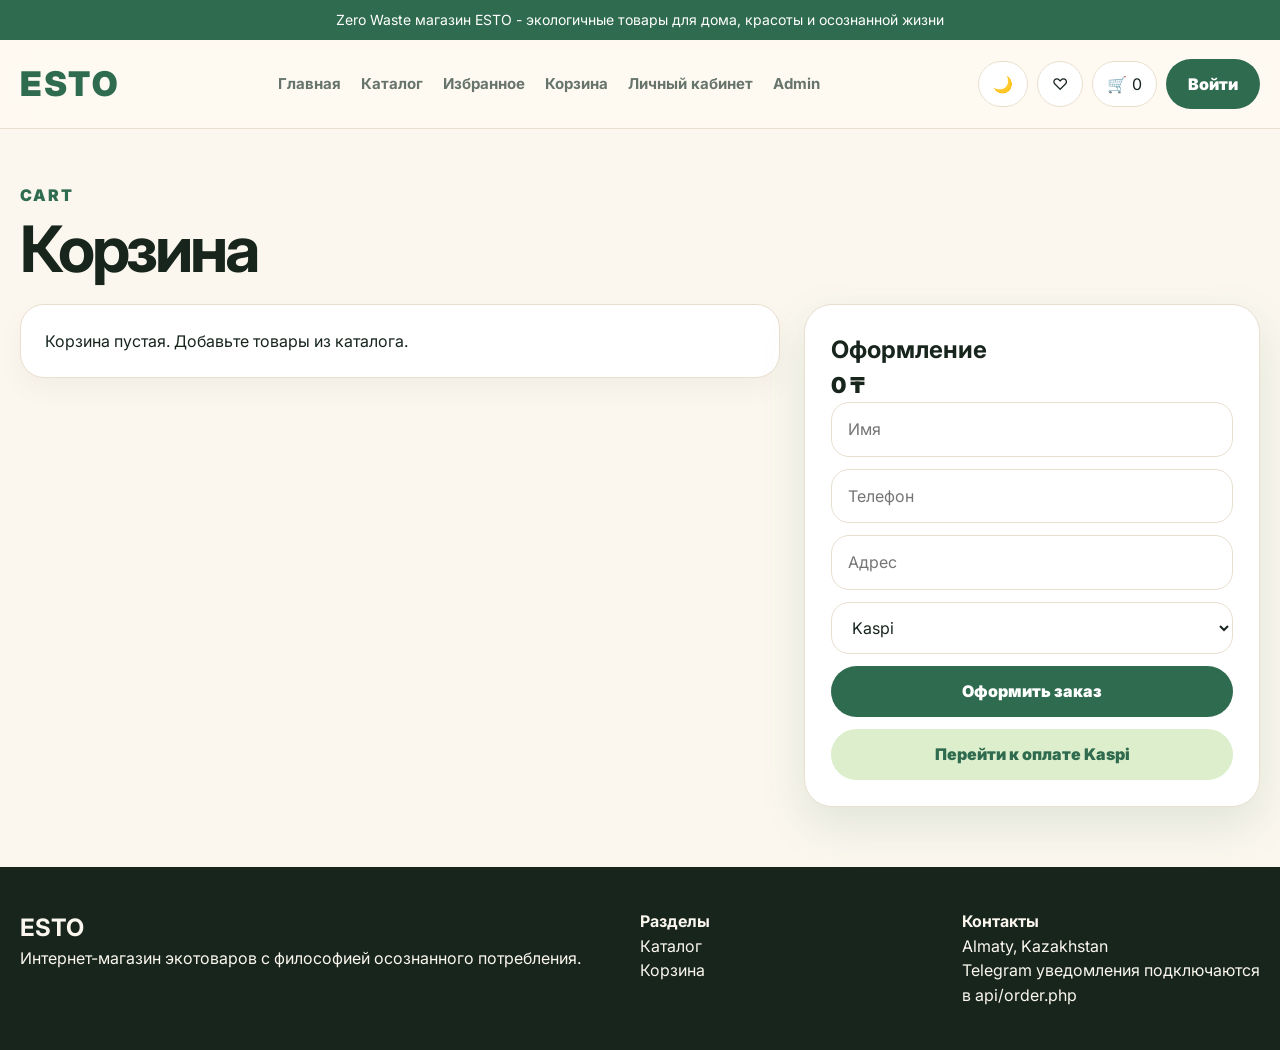
==== cart.html @ a309af13 "Add files via upload" ====
<!DOCTYPE html>
<html lang="ru">
<head>
    <meta charset="UTF-8">
    <meta name="viewport" content="width=device-width, initial-scale=1.0">
    <title>Корзина ESTO</title>
    <link rel="preconnect" href="https://fonts.googleapis.com">
<link rel="preconnect" href="https://fonts.gstatic.com" crossorigin>
<link href="https://fonts.googleapis.com/css2?family=Inter:wght@400;600;700;800;900&display=swap" rel="stylesheet">
<link rel="stylesheet" href="style.css">
<script src="https://cdnjs.cloudflare.com/ajax/libs/gsap/3.12.5/gsap.min.js" defer></script>
<script src="script.js" defer></script>

</head>
<body>
<div class="top-line">Zero Waste магазин ESTO - экологичные товары для дома, красоты и осознанной жизни</div>
<header class="header">
    <div class="container nav">
        <a class="logo" href="index.html">ESTO</a>
        <button class="icon-btn mobile-toggle" id="mobileToggle">Меню</button>
        <nav class="menu" id="menu">
            <a href="index.html">Главная</a>
            <a href="catalog.html">Каталог</a>
            <a href="favorites.html">Избранное</a>
            <a href="cart.html">Корзина</a>
            <a href="cabinet.html">Личный кабинет</a>
            <a href="admin/index.html">Admin</a>
        </nav>
        <div class="nav-actions">
            <button class="theme-toggle" data-theme-toggle>🌙</button>
            <a class="icon-btn" href="favorites.html">♡</a>
            <a class="icon-btn" href="cart.html">🛒 <span data-cart-count>0</span></a>
            <a class="btn" href="login.html">Войти</a>
        </div>
    </div>
</header>


<main class="container"><section class="page-hero"><p class="eyebrow">Cart</p><h1>Корзина</h1></section><div class="two-col"><section class="cart-list" id="cartList"></section><aside class="summary"><h2>Оформление</h2><p class="price" id="cartTotal">0 ₸</p><form class="form-grid" id="orderForm"><input class="field" name="name" placeholder="Имя" required><input class="field" name="phone" placeholder="Телефон" required><input class="field" name="address" placeholder="Адрес"><select class="field" name="payment_method"><option value="kaspi">Kaspi</option><option value="cash">Наличными</option></select><button class="btn">Оформить заказ</button><a class="btn light" id="kaspiLink" href="#" target="_blank" hidden>Перейти к оплате Kaspi</a></form></aside></div></main>

<footer>
    <div class="container footer-grid">
        <div><h2>ESTO</h2><p>Интернет-магазин экотоваров с философией осознанного потребления.</p></div>
        <div><b>Разделы</b><p><a href="catalog.html">Каталог</a></p><p><a href="cart.html">Корзина</a></p></div>
        <div><b>Контакты</b><p>Almaty, Kazakhstan</p><p>Telegram уведомления подключаются в api/order.php</p></div>
    </div>
</footer>
</body>
</html>
---- style.css ----
:root{
  --green:#2f6b4f;--green-2:#1f563e;--lime:#dceecb;--cream:#fbf7ee;--paper:#fffaf1;--ink:#17251d;--muted:#66746b;--line:#e8dfcf;--card:#ffffff;--shadow:0 18px 45px rgba(47,107,79,.13);--radius:28px
}
.dark{--green:#9bd2a7;--green-2:#b7e0bd;--lime:#243c2e;--cream:#101813;--paper:#17231c;--ink:#f5f0e7;--muted:#b5c1b8;--line:#2c3b31;--card:#18241d;--shadow:0 18px 45px rgba(0,0,0,.32)}
*{box-sizing:border-box;margin:0;padding:0}html{scroll-behavior:smooth}body{font-family:Inter,Arial,sans-serif;background:var(--cream);color:var(--ink);line-height:1.55;min-width:320px}a{text-decoration:none;color:inherit}img{max-width:100%;display:block}button,input,select,textarea{font:inherit}.container{width:min(1240px,calc(100% - 40px));margin:auto}.top-line{background:var(--green);color:#fff;text-align:center;padding:9px 12px;font-size:14px}.header{position:sticky;top:0;z-index:50;background:rgba(255,250,241,.9);backdrop-filter:blur(16px);border-bottom:1px solid var(--line)}.dark .header{background:rgba(16,24,19,.88)}.nav{display:flex;align-items:center;justify-content:space-between;gap:20px;padding:18px 0}.logo{font-size:34px;font-weight:900;letter-spacing:.08em;color:var(--green)}.menu{display:flex;align-items:center;gap:20px}.menu a{font-weight:700;color:var(--muted);font-size:15px}.menu a:hover,.menu a.active{color:var(--green)}.nav-actions{display:flex;align-items:center;gap:9px}.icon-btn,.theme-toggle{display:inline-flex;align-items:center;justify-content:center;gap:5px;min-height:42px;border:1px solid var(--line);background:var(--card);color:var(--ink);border-radius:999px;padding:10px 14px;cursor:pointer}.btn{display:inline-flex;align-items:center;justify-content:center;border:0;border-radius:999px;padding:13px 22px;background:var(--green);color:#fff;font-weight:900;cursor:pointer;transition:.25s;white-space:nowrap}.btn:hover{background:var(--green-2);transform:translateY(-2px);box-shadow:var(--shadow)}.btn.light{background:var(--lime);color:var(--green)}.btn.ghost{background:transparent;color:var(--green);border:1px solid var(--green)}.field{width:100%;border:1px solid var(--line);background:var(--card);color:var(--ink);border-radius:18px;padding:14px 16px;outline:none}.field:focus{border-color:var(--green)}
.hero{padding:68px 0 48px}.hero-grid{display:grid;grid-template-columns:1.05fr .95fr;gap:28px;align-items:center}.hero-card{position:relative;overflow:hidden;background:var(--paper);border:1px solid var(--line);border-radius:var(--radius);padding:58px;box-shadow:var(--shadow)}.hero-card:before{content:"";position:absolute;right:-90px;top:-90px;width:260px;height:260px;background:var(--lime);border-radius:50%}.eyebrow{color:var(--green);font-weight:900;text-transform:uppercase;letter-spacing:.12em;margin-bottom:10px}.hero h1,.page-hero h1,.section h2{letter-spacing:-.05em;line-height:.96}.hero h1{font-size:clamp(46px,7vw,92px);margin-bottom:20px;position:relative}.hero p{max-width:620px;color:var(--muted);font-size:18px;margin-bottom:28px;position:relative}.hero-visual{min-height:470px;border-radius:var(--radius);background:linear-gradient(135deg,#dceecb,#fff8e6);border:1px solid var(--line);display:grid;place-items:center;box-shadow:var(--shadow);overflow:hidden}.dark .hero-visual{background:linear-gradient(135deg,#183023,#273426)}.placeholder{width:78%;aspect-ratio:1;border-radius:44px;background:rgba(255,255,255,.55);display:grid;place-items:center;text-align:center;color:var(--green);font-weight:900;font-size:28px}.section{padding:54px 0}.section-head{display:flex;justify-content:space-between;align-items:flex-end;gap:20px;margin-bottom:26px}.section h2,.page-hero h1{font-size:clamp(34px,5vw,64px)}.muted{color:var(--muted)}.small{font-size:13px}.categories,.features{display:grid;grid-template-columns:repeat(4,1fr);gap:18px}.category-card,.feature-card,.empty-box{background:var(--card);border:1px solid var(--line);border-radius:24px;padding:24px;box-shadow:0 12px 28px rgba(0,0,0,.04)}.category-card b{display:block;font-size:20px;margin-bottom:8px}.product-slider{display:flex;gap:18px;overflow-x:auto;padding:5px 3px 22px;scroll-snap-type:x mandatory}.product-slider .product-card{min-width:285px}.product-slider::-webkit-scrollbar{height:8px}.product-slider::-webkit-scrollbar-thumb{background:var(--green);border-radius:20px}.page-hero{padding:54px 0 24px}.filters{display:grid;grid-template-columns:2fr 1.2fr 1fr 1fr 1.1fr auto auto;gap:12px;margin:0 0 26px}.catalog-layout{display:block}.catalog-toolbar{display:flex;justify-content:space-between;align-items:center;gap:16px;margin:0 0 22px}.product-grid{display:grid;grid-template-columns:repeat(4,minmax(0,1fr));gap:22px;align-items:stretch}.product-card{position:relative;background:var(--card);border:1px solid var(--line);border-radius:26px;overflow:hidden;box-shadow:0 12px 28px rgba(0,0,0,.05);transition:.25s;min-width:0}.product-card:hover{transform:translateY(-7px);box-shadow:var(--shadow)}.product-img{height:240px;background:linear-gradient(135deg,var(--lime),var(--paper));display:grid;place-items:center;overflow:hidden}.product-img img{width:100%;height:100%;object-fit:cover;transition:.35s}.product-card:hover .product-img img{transform:scale(1.05)}.product-body{padding:18px;display:flex;flex-direction:column;gap:8px}.product-body h3{font-size:18px;line-height:1.22}.product-meta{display:flex;align-items:center;justify-content:space-between;gap:8px}.badge{display:inline-block;background:var(--lime);color:var(--green);border-radius:999px;padding:5px 11px;font-size:12px;font-weight:900}.fav-btn{width:38px;height:38px;border:1px solid var(--line);background:var(--paper);color:var(--green);border-radius:50%;cursor:pointer;font-size:18px}.fav-btn.active{background:var(--green);color:#fff}.price{font-size:22px;font-weight:900}.old-price{text-decoration:line-through;color:var(--muted);font-size:14px;margin-left:8px}.card-actions{display:grid;grid-template-columns:1fr 1fr;gap:9px;margin-top:8px}.quick-view{position:absolute;z-index:2;top:12px;left:12px;border:0;border-radius:999px;background:rgba(255,255,255,.92);color:var(--green);padding:8px 12px;font-size:12px;font-weight:900;cursor:pointer;opacity:0;transform:translateY(-7px);transition:.25s}.product-card:hover .quick-view{opacity:1;transform:none}.two-col{display:grid;grid-template-columns:1.25fr .75fr;gap:24px;align-items:start}.cart-list{display:grid;gap:14px}.cart-item{display:grid;grid-template-columns:96px 1fr auto;gap:16px;align-items:center;background:var(--card);border:1px solid var(--line);border-radius:24px;padding:14px}.cart-thumb{height:84px;border-radius:18px;overflow:hidden;background:var(--lime)}.cart-thumb img{width:100%;height:100%;object-fit:cover}.qty{display:flex;align-items:center;gap:8px;flex-wrap:wrap}.qty button{min-width:36px;height:36px;border-radius:999px;border:1px solid var(--line);background:var(--paper);color:var(--ink);cursor:pointer;padding:0 10px}.qty .remove{color:#b73b3b}.summary,.auth-card,.cabinet-card,.admin-card{background:var(--card);border:1px solid var(--line);border-radius:28px;padding:26px;box-shadow:var(--shadow)}.form-grid{display:grid;gap:12px}.tabs{display:flex;gap:10px;margin-bottom:16px}.tab{border:1px solid var(--line);background:var(--paper);color:var(--ink);border-radius:999px;padding:10px 16px;cursor:pointer}.tab.active{background:var(--green);color:#fff}.modal{position:fixed;inset:0;background:rgba(0,0,0,.48);display:none;place-items:center;z-index:200;padding:20px}.modal.show{display:grid}.modal-card{width:min(880px,100%);background:var(--card);color:var(--ink);border:1px solid var(--line);border-radius:30px;padding:22px;display:grid;grid-template-columns:1fr 1fr;gap:24px;position:relative;box-shadow:var(--shadow)}.modal-card img{width:100%;height:360px;object-fit:cover;border-radius:24px;background:var(--lime)}.modal-close{position:absolute;right:16px;top:14px;width:42px;height:42px;border-radius:999px;border:1px solid var(--line);background:var(--paper);color:var(--ink);font-size:26px;cursor:pointer}.toast{position:fixed;right:20px;bottom:20px;background:var(--green);color:#fff;padding:14px 18px;border-radius:18px;box-shadow:var(--shadow);transform:translateY(120px);transition:.3s;z-index:300}.toast.show{transform:translateY(0)}footer{margin-top:60px;background:var(--ink);color:var(--cream);padding:42px 0}.footer-grid{display:grid;grid-template-columns:2fr 1fr 1fr;gap:24px}.mobile-toggle{display:none}
@media(max-width:1180px){.product-grid{grid-template-columns:repeat(3,minmax(0,1fr))}.filters{grid-template-columns:1fr 1fr 1fr}.filters .btn{width:100%}.menu{gap:12px}.menu a{font-size:14px}}
@media(max-width:900px){.mobile-toggle{display:inline-flex}.menu{display:none;position:absolute;left:20px;right:20px;top:78px;background:var(--card);border:1px solid var(--line);border-radius:22px;padding:16px;flex-direction:column;align-items:flex-start;box-shadow:var(--shadow)}.menu.open{display:flex}.hero-grid,.two-col{grid-template-columns:1fr}.hero-card{padding:38px}.hero-visual{min-height:310px}.categories,.features{grid-template-columns:1fr 1fr}.product-grid{grid-template-columns:repeat(2,minmax(0,1fr))}.filters{grid-template-columns:1fr 1fr}.footer-grid{grid-template-columns:1fr}.nav{padding:14px 0}.logo{font-size:28px}.quick-view{opacity:1;transform:none}.modal-card{grid-template-columns:1fr}.modal-card img{height:270px}}
@media(max-width:620px){.container{width:min(100% - 24px,1240px)}.top-line{font-size:12px}.nav-actions .btn{display:none}.nav-actions{gap:5px}.icon-btn,.theme-toggle{padding:9px 11px}.hero{padding:36px 0}.hero-card{padding:28px;border-radius:22px}.hero h1{font-size:44px}.section{padding:36px 0}.section-head,.catalog-toolbar{align-items:flex-start;flex-direction:column}.categories,.features,.product-grid,.filters{grid-template-columns:1fr}.product-img{height:230px}.cart-item{grid-template-columns:76px 1fr}.cart-item .qty{grid-column:1/-1}.card-actions{grid-template-columns:1fr}.product-slider .product-card{min-width:260px}}
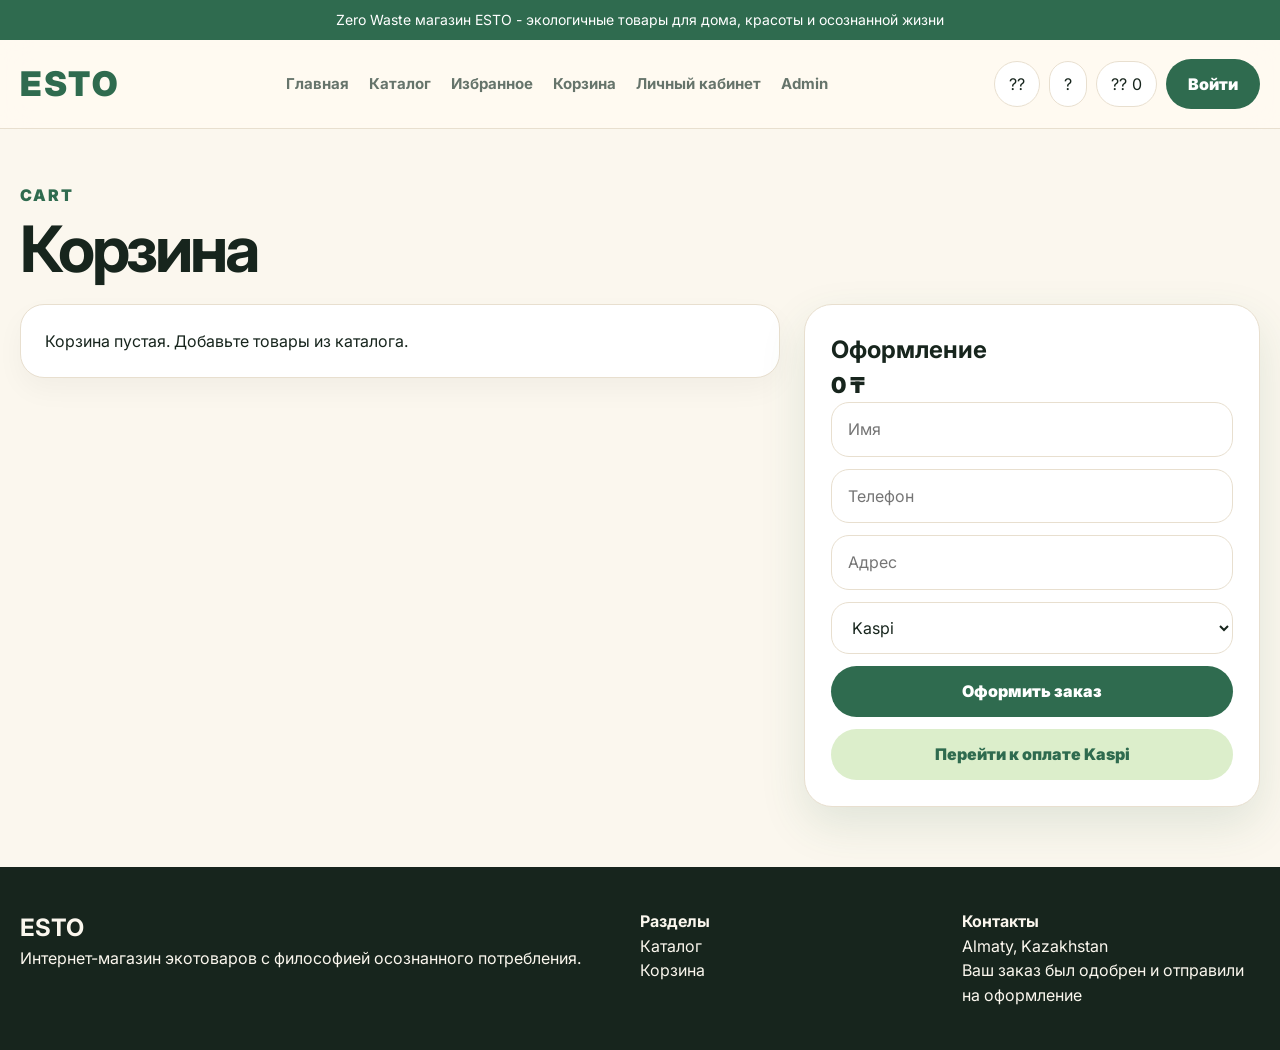
==== commit 3554e4cf: "Update cart.html" ====
--- a/cart.html
+++ b/cart.html
@@ -27,23 +27,23 @@
             <a href="admin/index.html">Admin</a>
         </nav>
         <div class="nav-actions">
-            <button class="theme-toggle" data-theme-toggle>🌙</button>
-            <a class="icon-btn" href="favorites.html">♡</a>
-            <a class="icon-btn" href="cart.html">🛒 <span data-cart-count>0</span></a>
+            <button class="theme-toggle" data-theme-toggle>??</button>
+            <a class="icon-btn" href="favorites.html">?</a>
+            <a class="icon-btn" href="cart.html">?? <span data-cart-count>0</span></a>
             <a class="btn" href="login.html">Войти</a>
         </div>
     </div>
 </header>
 
 
-<main class="container"><section class="page-hero"><p class="eyebrow">Cart</p><h1>Корзина</h1></section><div class="two-col"><section class="cart-list" id="cartList"></section><aside class="summary"><h2>Оформление</h2><p class="price" id="cartTotal">0 ₸</p><form class="form-grid" id="orderForm"><input class="field" name="name" placeholder="Имя" required><input class="field" name="phone" placeholder="Телефон" required><input class="field" name="address" placeholder="Адрес"><select class="field" name="payment_method"><option value="kaspi">Kaspi</option><option value="cash">Наличными</option></select><button class="btn">Оформить заказ</button><a class="btn light" id="kaspiLink" href="#" target="_blank" hidden>Перейти к оплате Kaspi</a></form></aside></div></main>
+<main class="container"><section class="page-hero"><p class="eyebrow">Cart</p><h1>Корзина</h1></section><div class="two-col"><section class="cart-list" id="cartList"></section><aside class="summary"><h2>Оформление</h2><p class="price" id="cartTotal">0 ?</p><form class="form-grid" id="orderForm"><input class="field" name="name" placeholder="Имя" required><input class="field" name="phone" placeholder="Телефон" required><input class="field" name="address" placeholder="Адрес"><select class="field" name="payment_method"><option value="kaspi">Kaspi</option><option value="cash">Наличными</option></select><button class="btn">Оформить заказ</button><a class="btn light" id="kaspiLink" href="#" target="_blank" hidden>Перейти к оплате Kaspi</a></form></aside></div></main>
 
 <footer>
     <div class="container footer-grid">
         <div><h2>ESTO</h2><p>Интернет-магазин экотоваров с философией осознанного потребления.</p></div>
         <div><b>Разделы</b><p><a href="catalog.html">Каталог</a></p><p><a href="cart.html">Корзина</a></p></div>
-        <div><b>Контакты</b><p>Almaty, Kazakhstan</p><p>Telegram уведомления подключаются в api/order.php</p></div>
+        <div><b>Контакты</b><p>Almaty, Kazakhstan</p><p>Ваш заказ был одобрен и отправили на оформление</p></div>
     </div>
 </footer>
 </body>
-</html>+</html>
